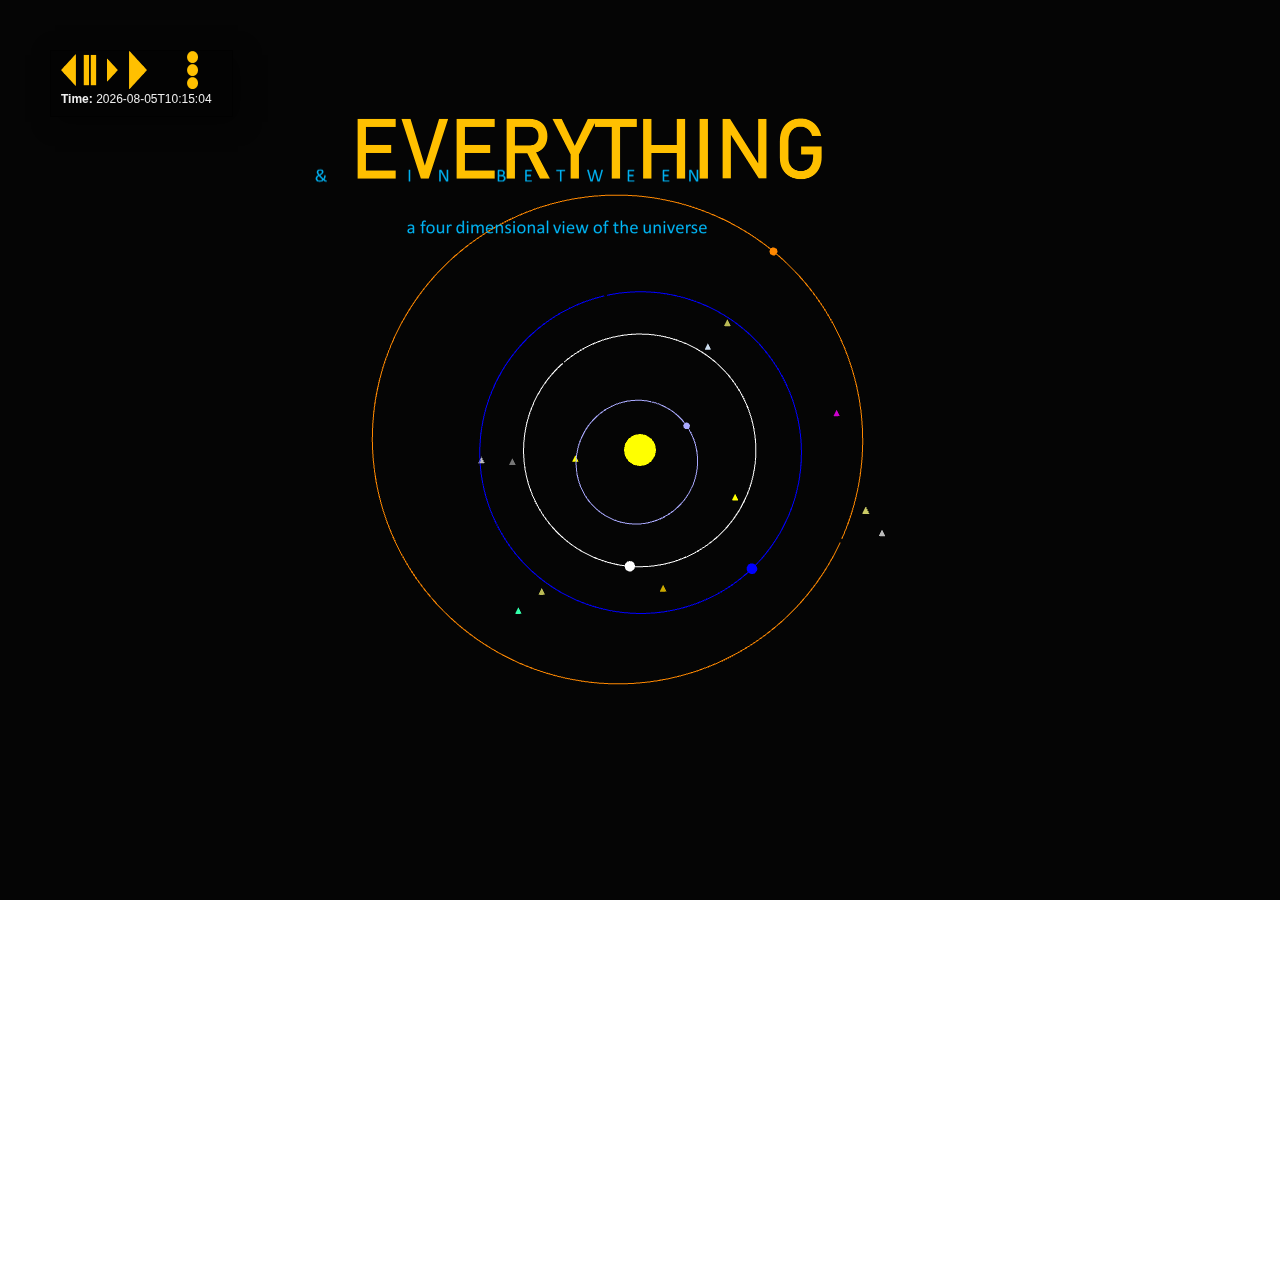
==== index.html @ 1ffa7e99 "V1.01 try 2" ====
<!doctype html><html lang="en"><head><meta charset="utf-8"/><meta name="viewport" content="width=device-width,initial-scale=1"/><meta name="theme-color" content="#000000"/><meta name="description" content="Solar System Orrery"/><link rel="manifest" href="/manifest.json"/><title>Solar System Orrery</title><script>function animStop(e){e.parentElement.removeChild(e)}</script><link href="/static/css/main.060e80e2.chunk.css" rel="stylesheet"></head><body><noscript>You need to enable JavaScript to run this app.</noscript><div id="root"></div><script>!function(e){function r(r){for(var n,l,f=r[0],i=r[1],a=r[2],c=0,s=[];c<f.length;c++)l=f[c],Object.prototype.hasOwnProperty.call(o,l)&&o[l]&&s.push(o[l][0]),o[l]=0;for(n in i)Object.prototype.hasOwnProperty.call(i,n)&&(e[n]=i[n]);for(p&&p(r);s.length;)s.shift()();return u.push.apply(u,a||[]),t()}function t(){for(var e,r=0;r<u.length;r++){for(var t=u[r],n=!0,f=1;f<t.length;f++){var i=t[f];0!==o[i]&&(n=!1)}n&&(u.splice(r--,1),e=l(l.s=t[0]))}return e}var n={},o={1:0},u=[];function l(r){if(n[r])return n[r].exports;var t=n[r]={i:r,l:!1,exports:{}};return e[r].call(t.exports,t,t.exports,l),t.l=!0,t.exports}l.m=e,l.c=n,l.d=function(e,r,t){l.o(e,r)||Object.defineProperty(e,r,{enumerable:!0,get:t})},l.r=function(e){"undefined"!=typeof Symbol&&Symbol.toStringTag&&Object.defineProperty(e,Symbol.toStringTag,{value:"Module"}),Object.defineProperty(e,"__esModule",{value:!0})},l.t=function(e,r){if(1&r&&(e=l(e)),8&r)return e;if(4&r&&"object"==typeof e&&e&&e.__esModule)return e;var t=Object.create(null);if(l.r(t),Object.defineProperty(t,"default",{enumerable:!0,value:e}),2&r&&"string"!=typeof e)for(var n in e)l.d(t,n,function(r){return e[r]}.bind(null,n));return t},l.n=function(e){var r=e&&e.__esModule?function(){return e.default}:function(){return e};return l.d(r,"a",r),r},l.o=function(e,r){return Object.prototype.hasOwnProperty.call(e,r)},l.p="/";var f=this.webpackJsonpOrbZ=this.webpackJsonpOrbZ||[],i=f.push.bind(f);f.push=r,f=f.slice();for(var a=0;a<f.length;a++)r(f[a]);var p=i;t()}([])</script><script src="/static/js/2.a2c356c2.chunk.js"></script><script src="/static/js/main.90c6bdd2.chunk.js"></script></body></html>
---- static/css/main.060e80e2.chunk.css ----
body{margin:0;font-family:-apple-system,BlinkMacSystemFont,"Segoe UI","Roboto","Oxygen","Ubuntu","Cantarell","Fira Sans","Droid Sans","Helvetica Neue",sans-serif;-webkit-font-smoothing:antialiased;-moz-osx-font-smoothing:grayscale}tr.yellow td{background-color:#ff0}tr.pink td{background-color:pink}code{font-family:source-code-pro,Menlo,Monaco,Consolas,"Courier New",monospace}.fullscreen{position:fixed;border-width:0;padding:0;margin:0;top:0;left:0;bottom:0;right:0;overflow:auto;bg-color:red}.glasspane{position:absolute;left:50px;top:50px;padding:0 20px 10px 10px;background:rgba(0,0,0,.3);border:thin solid rgba(0,0,0,.6);color:#eee;font-family:Droid Sans,Arial,Helvetica,sans-serif;font-size:12px;cursor:pointer;box-shadow:5px 5px 20px rgba(0,0,0,.5)}.logo1{left:300px;top:70px}.logo1,.logo2{position:absolute}.logo2{left:303px;top:158px}.logo3{position:absolute;left:395px;top:210px}.animated{-webkit-animation-duration:8s;-webkit-animation-delay:3s;animation-duration:8s;animation-delay:3s;-webkit-animation-fill-mode:both;animation-fill-mode:both}.animated2{-webkit-animation-delay:0s;animation-delay:0s;-webkit-animation-fill-mode:both;animation-fill-mode:both}.animated2,.animated3{-webkit-animation-duration:10s;animation-duration:10s}.animated3{-webkit-animation-delay:2s;animation-delay:2s;-webkit-animation-fill-mode:both;animation-fill-mode:both}@-webkit-keyframes fadeOut{0%{opacity:1}to{opacity:0}}@keyframes fadeOut{0%{opacity:1}to{opacity:0}}@-webkit-keyframes fadeInOut{0%,to{opacity:0}50%{opacity:1}}@keyframes fadeInOut{0%,to{opacity:0}50%{opacity:1}}.fadeInOut{-webkit-animation-name:fadeInOut;animation-name:fadeInOut}.fadeOut{-webkit-animation-name:fadeOut;animation-name:fadeOut}
/*# sourceMappingURL=main.060e80e2.chunk.css.map */
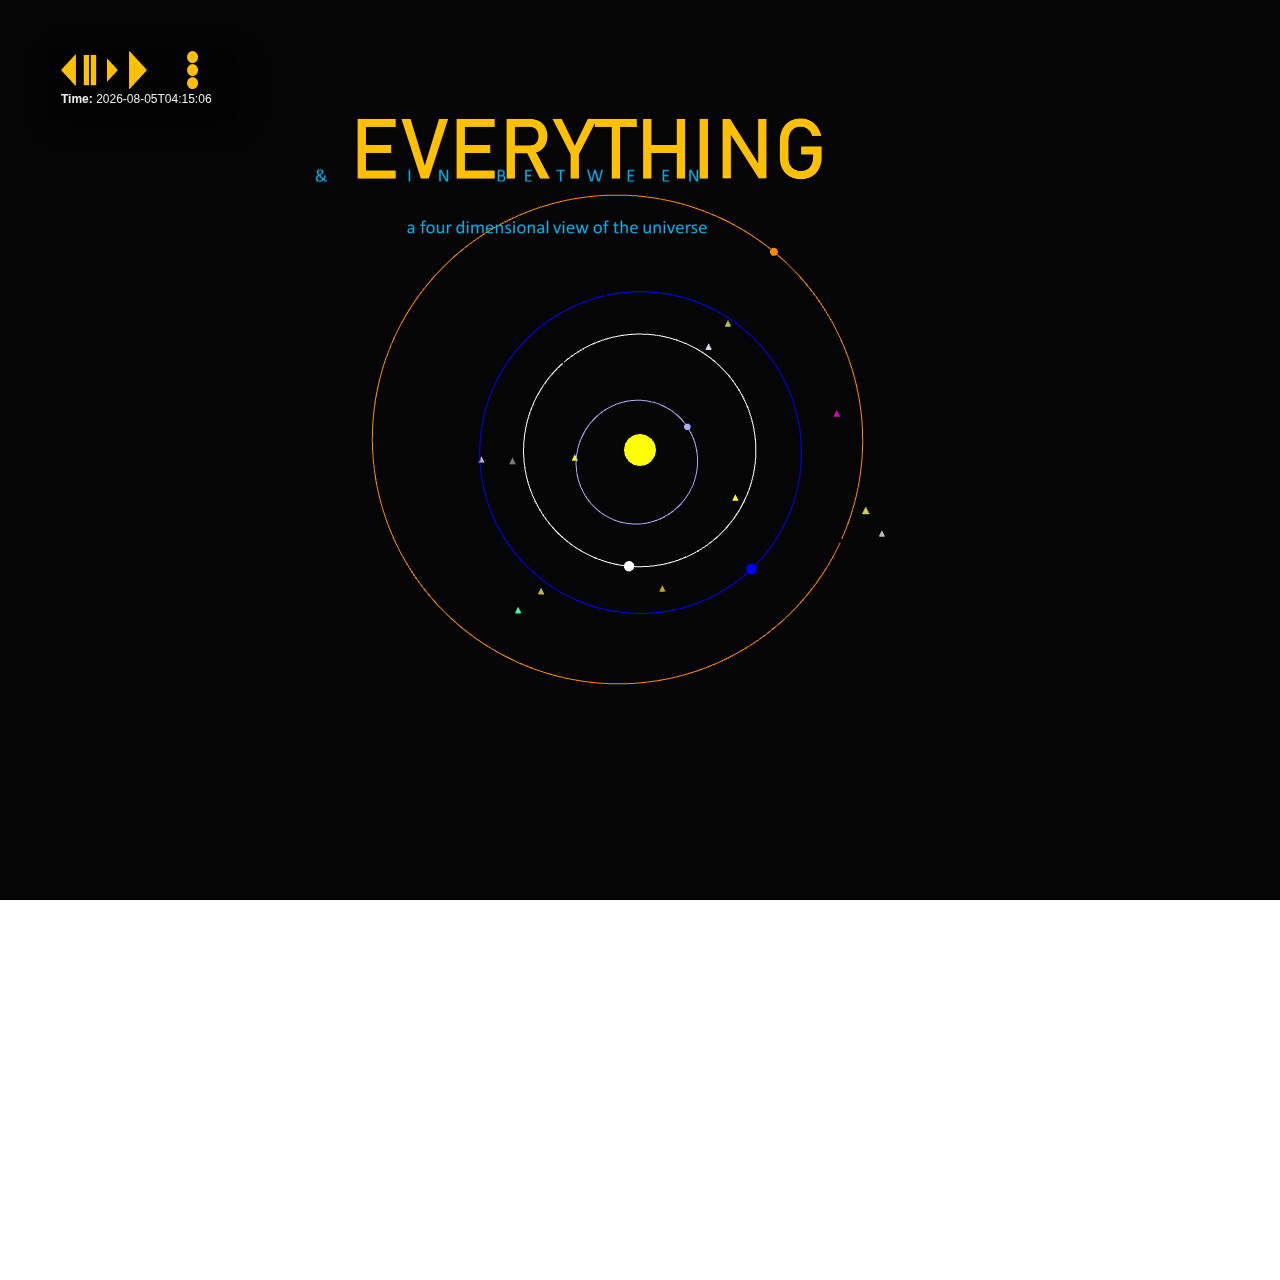
==== commit 077ab03e: "v1.01a" ====
--- a/index.html
+++ b/index.html
@@ -1 +1 @@
-<!doctype html><html lang="en"><head><meta charset="utf-8"/><meta name="viewport" content="width=device-width,initial-scale=1"/><meta name="theme-color" content="#000000"/><meta name="description" content="Solar System Orrery"/><link rel="manifest" href="/manifest.json"/><title>Solar System Orrery</title><script>function animStop(e){e.parentElement.removeChild(e)}</script><link href="/static/css/main.060e80e2.chunk.css" rel="stylesheet"></head><body><noscript>You need to enable JavaScript to run this app.</noscript><div id="root"></div><script>!function(e){function r(r){for(var n,l,f=r[0],i=r[1],a=r[2],c=0,s=[];c<f.length;c++)l=f[c],Object.prototype.hasOwnProperty.call(o,l)&&o[l]&&s.push(o[l][0]),o[l]=0;for(n in i)Object.prototype.hasOwnProperty.call(i,n)&&(e[n]=i[n]);for(p&&p(r);s.length;)s.shift()();return u.push.apply(u,a||[]),t()}function t(){for(var e,r=0;r<u.length;r++){for(var t=u[r],n=!0,f=1;f<t.length;f++){var i=t[f];0!==o[i]&&(n=!1)}n&&(u.splice(r--,1),e=l(l.s=t[0]))}return e}var n={},o={1:0},u=[];function l(r){if(n[r])return n[r].exports;var t=n[r]={i:r,l:!1,exports:{}};return e[r].call(t.exports,t,t.exports,l),t.l=!0,t.exports}l.m=e,l.c=n,l.d=function(e,r,t){l.o(e,r)||Object.defineProperty(e,r,{enumerable:!0,get:t})},l.r=function(e){"undefined"!=typeof Symbol&&Symbol.toStringTag&&Object.defineProperty(e,Symbol.toStringTag,{value:"Module"}),Object.defineProperty(e,"__esModule",{value:!0})},l.t=function(e,r){if(1&r&&(e=l(e)),8&r)return e;if(4&r&&"object"==typeof e&&e&&e.__esModule)return e;var t=Object.create(null);if(l.r(t),Object.defineProperty(t,"default",{enumerable:!0,value:e}),2&r&&"string"!=typeof e)for(var n in e)l.d(t,n,function(r){return e[r]}.bind(null,n));return t},l.n=function(e){var r=e&&e.__esModule?function(){return e.default}:function(){return e};return l.d(r,"a",r),r},l.o=function(e,r){return Object.prototype.hasOwnProperty.call(e,r)},l.p="/";var f=this.webpackJsonpOrbZ=this.webpackJsonpOrbZ||[],i=f.push.bind(f);f.push=r,f=f.slice();for(var a=0;a<f.length;a++)r(f[a]);var p=i;t()}([])</script><script src="/static/js/2.a2c356c2.chunk.js"></script><script src="/static/js/main.90c6bdd2.chunk.js"></script></body></html>+<!doctype html><html lang="en"><head><meta charset="utf-8"/><meta name="viewport" content="width=device-width,initial-scale=1"/><meta name="theme-color" content="#000000"/><meta name="description" content="Solar System Orrery"/><link rel="manifest" href="/manifest.json"/><title>Solar System Orrery</title><script>function animStop(e){e.parentElement.removeChild(e)}</script><link href="/static/css/main.060e80e2.chunk.css" rel="stylesheet"></head><body><noscript>You need to enable JavaScript to run this app.</noscript><div id="root"></div><script>!function(e){function r(r){for(var n,l,f=r[0],i=r[1],a=r[2],c=0,s=[];c<f.length;c++)l=f[c],Object.prototype.hasOwnProperty.call(o,l)&&o[l]&&s.push(o[l][0]),o[l]=0;for(n in i)Object.prototype.hasOwnProperty.call(i,n)&&(e[n]=i[n]);for(p&&p(r);s.length;)s.shift()();return u.push.apply(u,a||[]),t()}function t(){for(var e,r=0;r<u.length;r++){for(var t=u[r],n=!0,f=1;f<t.length;f++){var i=t[f];0!==o[i]&&(n=!1)}n&&(u.splice(r--,1),e=l(l.s=t[0]))}return e}var n={},o={1:0},u=[];function l(r){if(n[r])return n[r].exports;var t=n[r]={i:r,l:!1,exports:{}};return e[r].call(t.exports,t,t.exports,l),t.l=!0,t.exports}l.m=e,l.c=n,l.d=function(e,r,t){l.o(e,r)||Object.defineProperty(e,r,{enumerable:!0,get:t})},l.r=function(e){"undefined"!=typeof Symbol&&Symbol.toStringTag&&Object.defineProperty(e,Symbol.toStringTag,{value:"Module"}),Object.defineProperty(e,"__esModule",{value:!0})},l.t=function(e,r){if(1&r&&(e=l(e)),8&r)return e;if(4&r&&"object"==typeof e&&e&&e.__esModule)return e;var t=Object.create(null);if(l.r(t),Object.defineProperty(t,"default",{enumerable:!0,value:e}),2&r&&"string"!=typeof e)for(var n in e)l.d(t,n,function(r){return e[r]}.bind(null,n));return t},l.n=function(e){var r=e&&e.__esModule?function(){return e.default}:function(){return e};return l.d(r,"a",r),r},l.o=function(e,r){return Object.prototype.hasOwnProperty.call(e,r)},l.p="/";var f=this.webpackJsonpOrbZ=this.webpackJsonpOrbZ||[],i=f.push.bind(f);f.push=r,f=f.slice();for(var a=0;a<f.length;a++)r(f[a]);var p=i;t()}([])</script><script src="/static/js/2.a2c356c2.chunk.js"></script><script src="/static/js/main.204ebb25.chunk.js"></script></body></html>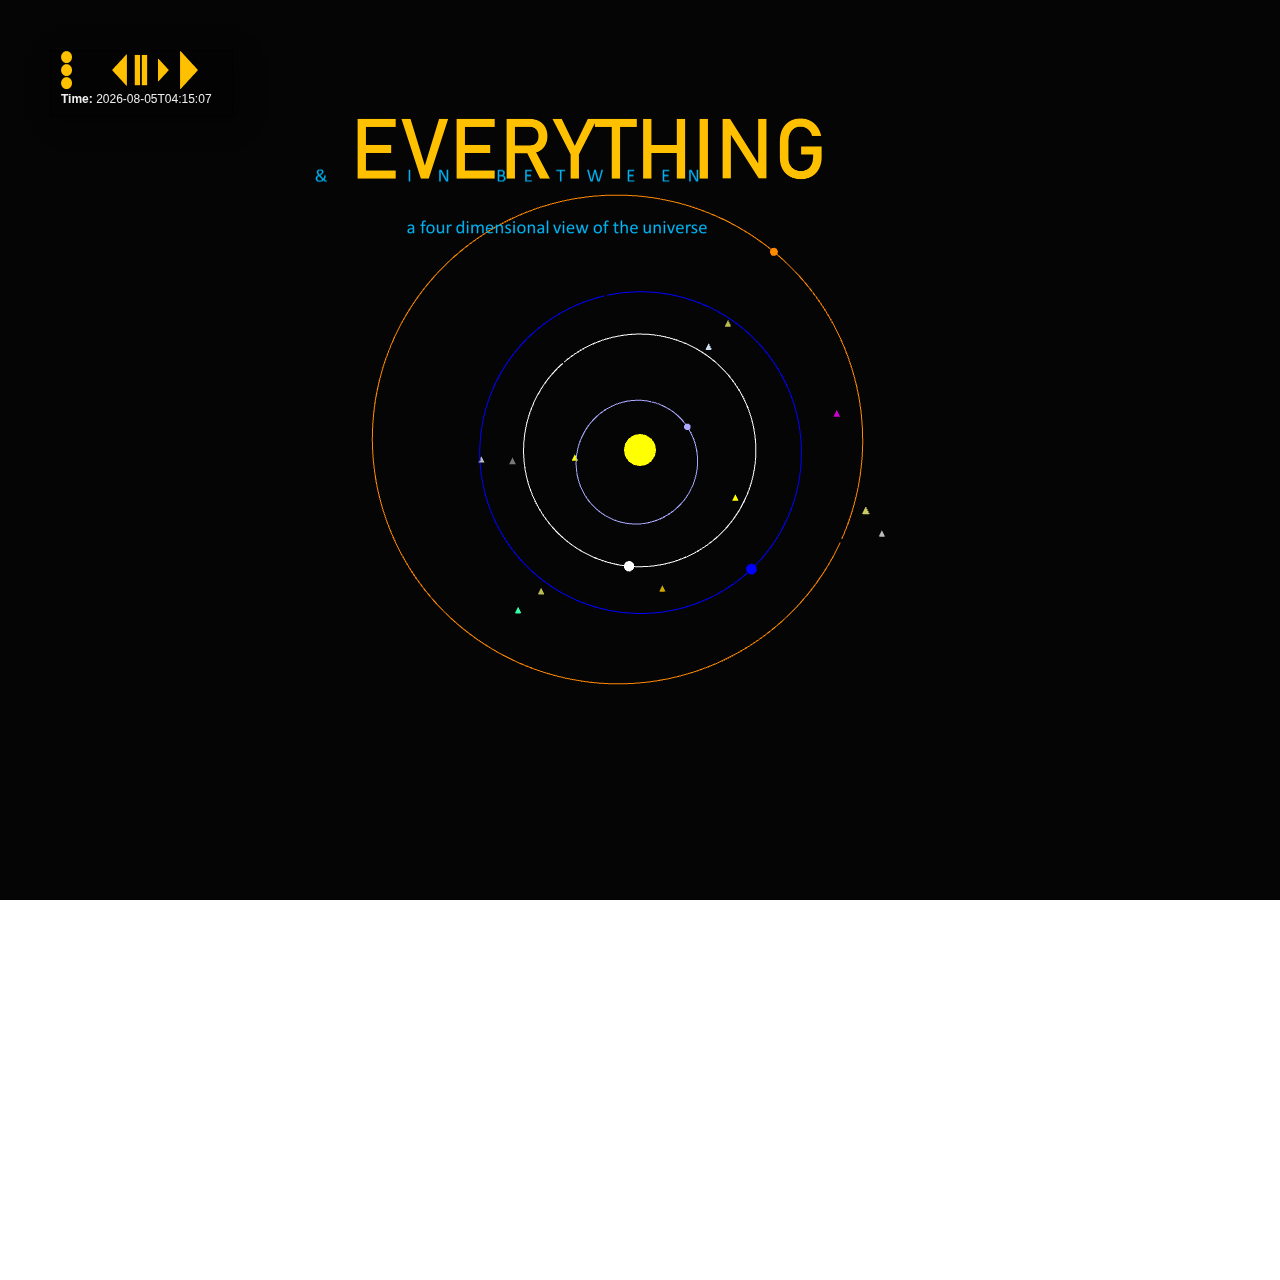
==== commit 33a258d6: "V1.1.0" ====
--- a/index.html
+++ b/index.html
@@ -1 +1 @@
-<!doctype html><html lang="en"><head><meta charset="utf-8"/><meta name="viewport" content="width=device-width,initial-scale=1"/><meta name="theme-color" content="#000000"/><meta name="description" content="Solar System Orrery"/><link rel="manifest" href="/manifest.json"/><title>Solar System Orrery</title><script>function animStop(e){e.parentElement.removeChild(e)}</script><link href="/static/css/main.060e80e2.chunk.css" rel="stylesheet"></head><body><noscript>You need to enable JavaScript to run this app.</noscript><div id="root"></div><script>!function(e){function r(r){for(var n,l,f=r[0],i=r[1],a=r[2],c=0,s=[];c<f.length;c++)l=f[c],Object.prototype.hasOwnProperty.call(o,l)&&o[l]&&s.push(o[l][0]),o[l]=0;for(n in i)Object.prototype.hasOwnProperty.call(i,n)&&(e[n]=i[n]);for(p&&p(r);s.length;)s.shift()();return u.push.apply(u,a||[]),t()}function t(){for(var e,r=0;r<u.length;r++){for(var t=u[r],n=!0,f=1;f<t.length;f++){var i=t[f];0!==o[i]&&(n=!1)}n&&(u.splice(r--,1),e=l(l.s=t[0]))}return e}var n={},o={1:0},u=[];function l(r){if(n[r])return n[r].exports;var t=n[r]={i:r,l:!1,exports:{}};return e[r].call(t.exports,t,t.exports,l),t.l=!0,t.exports}l.m=e,l.c=n,l.d=function(e,r,t){l.o(e,r)||Object.defineProperty(e,r,{enumerable:!0,get:t})},l.r=function(e){"undefined"!=typeof Symbol&&Symbol.toStringTag&&Object.defineProperty(e,Symbol.toStringTag,{value:"Module"}),Object.defineProperty(e,"__esModule",{value:!0})},l.t=function(e,r){if(1&r&&(e=l(e)),8&r)return e;if(4&r&&"object"==typeof e&&e&&e.__esModule)return e;var t=Object.create(null);if(l.r(t),Object.defineProperty(t,"default",{enumerable:!0,value:e}),2&r&&"string"!=typeof e)for(var n in e)l.d(t,n,function(r){return e[r]}.bind(null,n));return t},l.n=function(e){var r=e&&e.__esModule?function(){return e.default}:function(){return e};return l.d(r,"a",r),r},l.o=function(e,r){return Object.prototype.hasOwnProperty.call(e,r)},l.p="/";var f=this.webpackJsonpOrbZ=this.webpackJsonpOrbZ||[],i=f.push.bind(f);f.push=r,f=f.slice();for(var a=0;a<f.length;a++)r(f[a]);var p=i;t()}([])</script><script src="/static/js/2.a2c356c2.chunk.js"></script><script src="/static/js/main.204ebb25.chunk.js"></script></body></html>+<!doctype html><html lang="en"><head><meta charset="utf-8"/><meta name="viewport" content="width=device-width,initial-scale=1"/><meta name="theme-color" content="#000000"/><meta name="description" content="Solar System Orrery"/><link rel="manifest" href="/manifest.json"/><title>Solar System Orrery</title><script>function animStop(e){e.parentElement.removeChild(e)}</script><link href="/static/css/main.060e80e2.chunk.css" rel="stylesheet"></head><body><noscript>You need to enable JavaScript to run this app.</noscript><div id="root"></div><script>!function(e){function r(r){for(var n,l,f=r[0],i=r[1],a=r[2],c=0,s=[];c<f.length;c++)l=f[c],Object.prototype.hasOwnProperty.call(o,l)&&o[l]&&s.push(o[l][0]),o[l]=0;for(n in i)Object.prototype.hasOwnProperty.call(i,n)&&(e[n]=i[n]);for(p&&p(r);s.length;)s.shift()();return u.push.apply(u,a||[]),t()}function t(){for(var e,r=0;r<u.length;r++){for(var t=u[r],n=!0,f=1;f<t.length;f++){var i=t[f];0!==o[i]&&(n=!1)}n&&(u.splice(r--,1),e=l(l.s=t[0]))}return e}var n={},o={1:0},u=[];function l(r){if(n[r])return n[r].exports;var t=n[r]={i:r,l:!1,exports:{}};return e[r].call(t.exports,t,t.exports,l),t.l=!0,t.exports}l.m=e,l.c=n,l.d=function(e,r,t){l.o(e,r)||Object.defineProperty(e,r,{enumerable:!0,get:t})},l.r=function(e){"undefined"!=typeof Symbol&&Symbol.toStringTag&&Object.defineProperty(e,Symbol.toStringTag,{value:"Module"}),Object.defineProperty(e,"__esModule",{value:!0})},l.t=function(e,r){if(1&r&&(e=l(e)),8&r)return e;if(4&r&&"object"==typeof e&&e&&e.__esModule)return e;var t=Object.create(null);if(l.r(t),Object.defineProperty(t,"default",{enumerable:!0,value:e}),2&r&&"string"!=typeof e)for(var n in e)l.d(t,n,function(r){return e[r]}.bind(null,n));return t},l.n=function(e){var r=e&&e.__esModule?function(){return e.default}:function(){return e};return l.d(r,"a",r),r},l.o=function(e,r){return Object.prototype.hasOwnProperty.call(e,r)},l.p="/";var f=this.webpackJsonpOrbZ=this.webpackJsonpOrbZ||[],i=f.push.bind(f);f.push=r,f=f.slice();for(var a=0;a<f.length;a++)r(f[a]);var p=i;t()}([])</script><script src="/static/js/2.b0dd58fc.chunk.js"></script><script src="/static/js/main.9045ecbe.chunk.js"></script></body></html>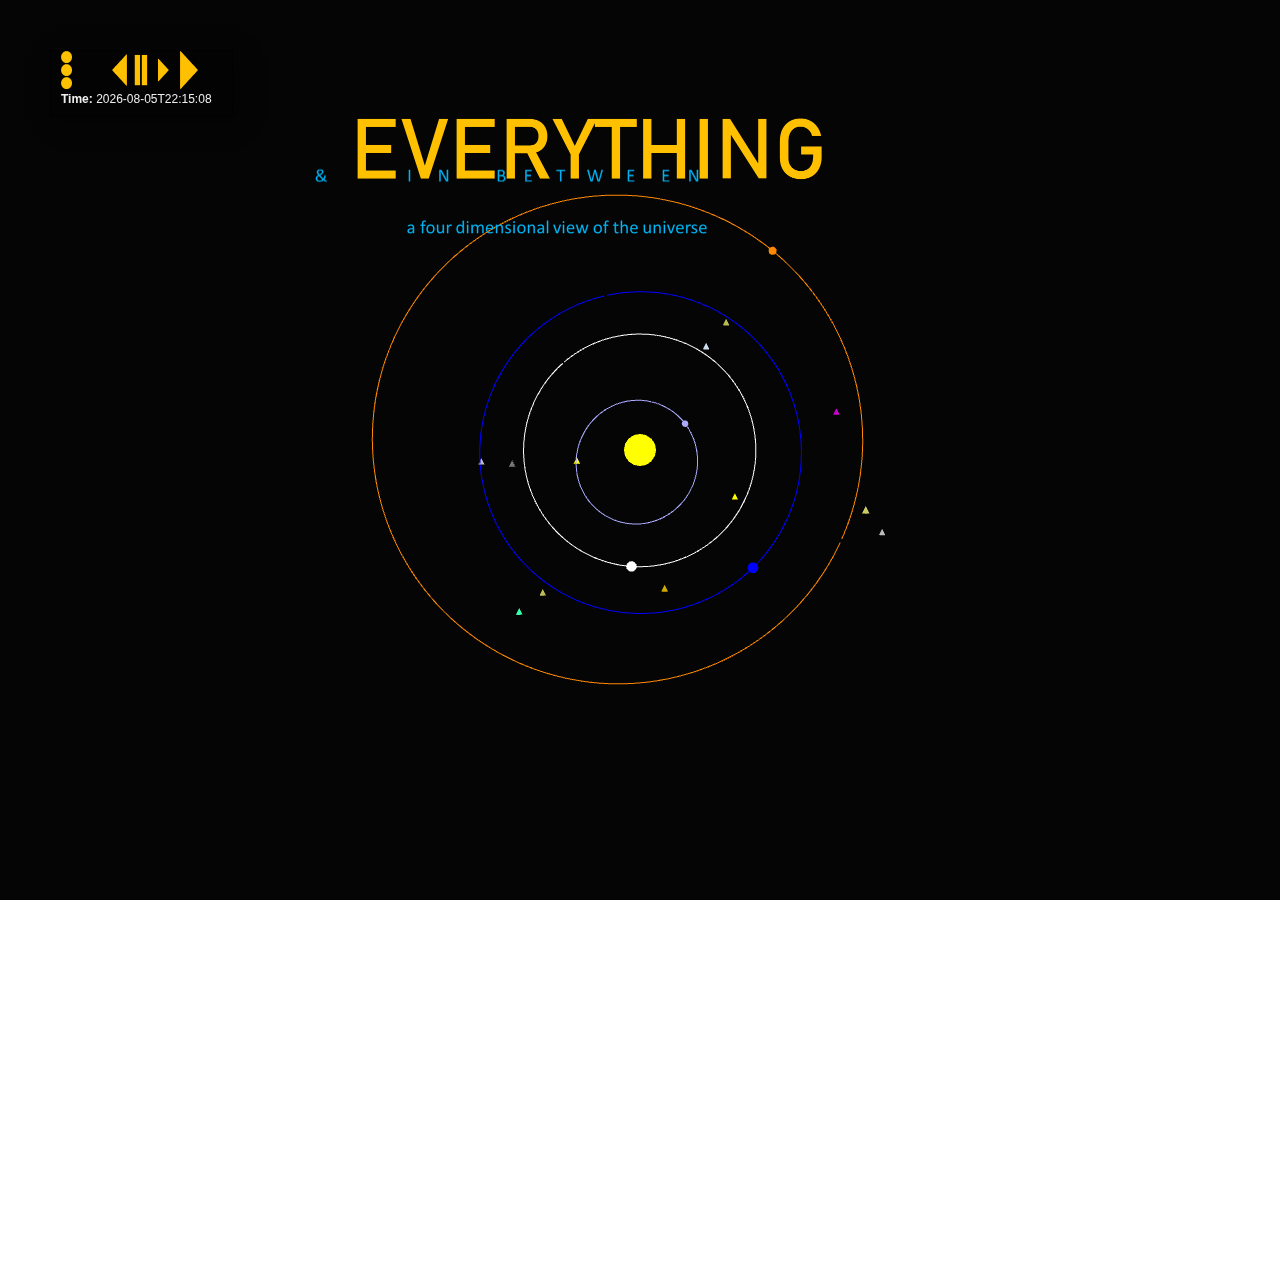
==== commit adb30ad1: "v1.2.0" ====
--- a/index.html
+++ b/index.html
@@ -1 +1 @@
-<!doctype html><html lang="en"><head><meta charset="utf-8"/><meta name="viewport" content="width=device-width,initial-scale=1"/><meta name="theme-color" content="#000000"/><meta name="description" content="Solar System Orrery"/><link rel="manifest" href="/manifest.json"/><title>Solar System Orrery</title><script>function animStop(e){e.parentElement.removeChild(e)}</script><link href="/static/css/main.060e80e2.chunk.css" rel="stylesheet"></head><body><noscript>You need to enable JavaScript to run this app.</noscript><div id="root"></div><script>!function(e){function r(r){for(var n,l,f=r[0],i=r[1],a=r[2],c=0,s=[];c<f.length;c++)l=f[c],Object.prototype.hasOwnProperty.call(o,l)&&o[l]&&s.push(o[l][0]),o[l]=0;for(n in i)Object.prototype.hasOwnProperty.call(i,n)&&(e[n]=i[n]);for(p&&p(r);s.length;)s.shift()();return u.push.apply(u,a||[]),t()}function t(){for(var e,r=0;r<u.length;r++){for(var t=u[r],n=!0,f=1;f<t.length;f++){var i=t[f];0!==o[i]&&(n=!1)}n&&(u.splice(r--,1),e=l(l.s=t[0]))}return e}var n={},o={1:0},u=[];function l(r){if(n[r])return n[r].exports;var t=n[r]={i:r,l:!1,exports:{}};return e[r].call(t.exports,t,t.exports,l),t.l=!0,t.exports}l.m=e,l.c=n,l.d=function(e,r,t){l.o(e,r)||Object.defineProperty(e,r,{enumerable:!0,get:t})},l.r=function(e){"undefined"!=typeof Symbol&&Symbol.toStringTag&&Object.defineProperty(e,Symbol.toStringTag,{value:"Module"}),Object.defineProperty(e,"__esModule",{value:!0})},l.t=function(e,r){if(1&r&&(e=l(e)),8&r)return e;if(4&r&&"object"==typeof e&&e&&e.__esModule)return e;var t=Object.create(null);if(l.r(t),Object.defineProperty(t,"default",{enumerable:!0,value:e}),2&r&&"string"!=typeof e)for(var n in e)l.d(t,n,function(r){return e[r]}.bind(null,n));return t},l.n=function(e){var r=e&&e.__esModule?function(){return e.default}:function(){return e};return l.d(r,"a",r),r},l.o=function(e,r){return Object.prototype.hasOwnProperty.call(e,r)},l.p="/";var f=this.webpackJsonpOrbZ=this.webpackJsonpOrbZ||[],i=f.push.bind(f);f.push=r,f=f.slice();for(var a=0;a<f.length;a++)r(f[a]);var p=i;t()}([])</script><script src="/static/js/2.b0dd58fc.chunk.js"></script><script src="/static/js/main.9045ecbe.chunk.js"></script></body></html>+<!doctype html><html lang="en"><head><meta charset="utf-8"/><meta name="viewport" content="width=device-width,initial-scale=1"/><meta name="theme-color" content="#000000"/><meta name="description" content="Solar System Orrery"/><link rel="manifest" href="/manifest.json"/><title>Solar System Orrery and Universe Explorer</title><link href="/static/css/main.060e80e2.chunk.css" rel="stylesheet"></head><body><noscript>You need to enable JavaScript to run this app.</noscript><div id="root"></div><script>!function(e){function r(r){for(var n,i,l=r[0],f=r[1],a=r[2],c=0,s=[];c<l.length;c++)i=l[c],Object.prototype.hasOwnProperty.call(o,i)&&o[i]&&s.push(o[i][0]),o[i]=0;for(n in f)Object.prototype.hasOwnProperty.call(f,n)&&(e[n]=f[n]);for(p&&p(r);s.length;)s.shift()();return u.push.apply(u,a||[]),t()}function t(){for(var e,r=0;r<u.length;r++){for(var t=u[r],n=!0,l=1;l<t.length;l++){var f=t[l];0!==o[f]&&(n=!1)}n&&(u.splice(r--,1),e=i(i.s=t[0]))}return e}var n={},o={1:0},u=[];function i(r){if(n[r])return n[r].exports;var t=n[r]={i:r,l:!1,exports:{}};return e[r].call(t.exports,t,t.exports,i),t.l=!0,t.exports}i.m=e,i.c=n,i.d=function(e,r,t){i.o(e,r)||Object.defineProperty(e,r,{enumerable:!0,get:t})},i.r=function(e){"undefined"!=typeof Symbol&&Symbol.toStringTag&&Object.defineProperty(e,Symbol.toStringTag,{value:"Module"}),Object.defineProperty(e,"__esModule",{value:!0})},i.t=function(e,r){if(1&r&&(e=i(e)),8&r)return e;if(4&r&&"object"==typeof e&&e&&e.__esModule)return e;var t=Object.create(null);if(i.r(t),Object.defineProperty(t,"default",{enumerable:!0,value:e}),2&r&&"string"!=typeof e)for(var n in e)i.d(t,n,function(r){return e[r]}.bind(null,n));return t},i.n=function(e){var r=e&&e.__esModule?function(){return e.default}:function(){return e};return i.d(r,"a",r),r},i.o=function(e,r){return Object.prototype.hasOwnProperty.call(e,r)},i.p="/";var l=this.webpackJsonpOrbits=this.webpackJsonpOrbits||[],f=l.push.bind(l);l.push=r,l=l.slice();for(var a=0;a<l.length;a++)r(l[a]);var p=f;t()}([])</script><script src="/static/js/2.57a692c1.chunk.js"></script><script src="/static/js/main.f73843a7.chunk.js"></script></body></html>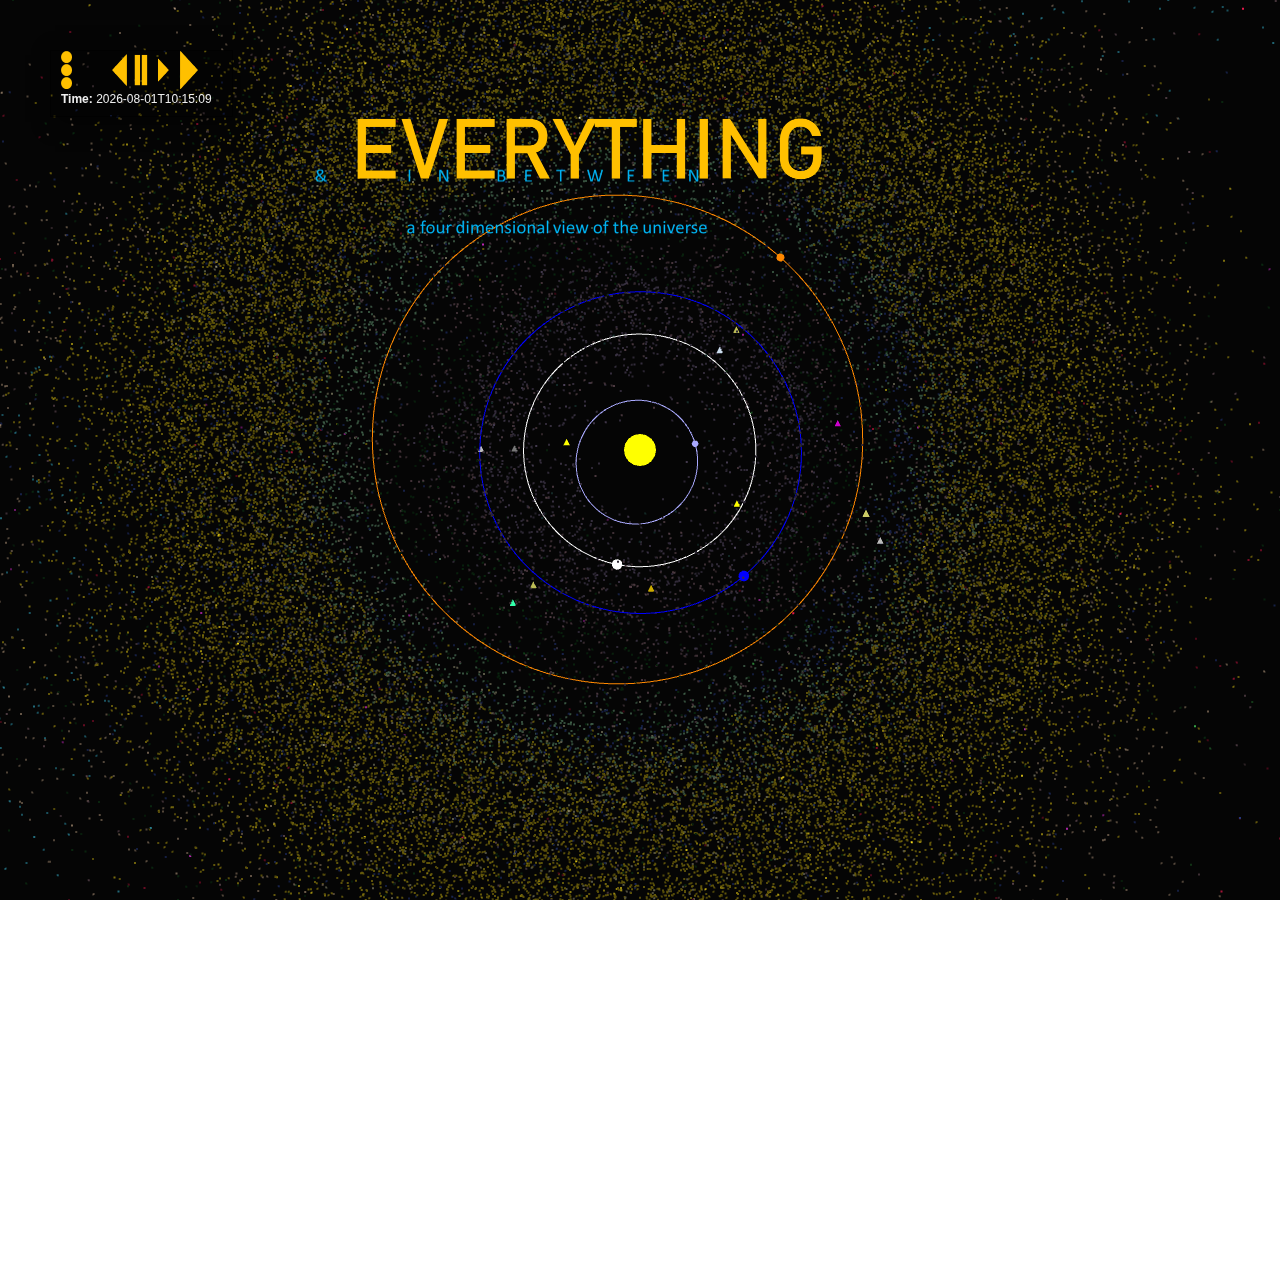
==== commit 176275fe: "v1.30" ====
--- a/index.html
+++ b/index.html
@@ -1 +1 @@
-<!doctype html><html lang="en"><head><meta charset="utf-8"/><meta name="viewport" content="width=device-width,initial-scale=1"/><meta name="theme-color" content="#000000"/><meta name="description" content="Solar System Orrery"/><link rel="manifest" href="/manifest.json"/><title>Solar System Orrery and Universe Explorer</title><link href="/static/css/main.060e80e2.chunk.css" rel="stylesheet"></head><body><noscript>You need to enable JavaScript to run this app.</noscript><div id="root"></div><script>!function(e){function r(r){for(var n,i,l=r[0],f=r[1],a=r[2],c=0,s=[];c<l.length;c++)i=l[c],Object.prototype.hasOwnProperty.call(o,i)&&o[i]&&s.push(o[i][0]),o[i]=0;for(n in f)Object.prototype.hasOwnProperty.call(f,n)&&(e[n]=f[n]);for(p&&p(r);s.length;)s.shift()();return u.push.apply(u,a||[]),t()}function t(){for(var e,r=0;r<u.length;r++){for(var t=u[r],n=!0,l=1;l<t.length;l++){var f=t[l];0!==o[f]&&(n=!1)}n&&(u.splice(r--,1),e=i(i.s=t[0]))}return e}var n={},o={1:0},u=[];function i(r){if(n[r])return n[r].exports;var t=n[r]={i:r,l:!1,exports:{}};return e[r].call(t.exports,t,t.exports,i),t.l=!0,t.exports}i.m=e,i.c=n,i.d=function(e,r,t){i.o(e,r)||Object.defineProperty(e,r,{enumerable:!0,get:t})},i.r=function(e){"undefined"!=typeof Symbol&&Symbol.toStringTag&&Object.defineProperty(e,Symbol.toStringTag,{value:"Module"}),Object.defineProperty(e,"__esModule",{value:!0})},i.t=function(e,r){if(1&r&&(e=i(e)),8&r)return e;if(4&r&&"object"==typeof e&&e&&e.__esModule)return e;var t=Object.create(null);if(i.r(t),Object.defineProperty(t,"default",{enumerable:!0,value:e}),2&r&&"string"!=typeof e)for(var n in e)i.d(t,n,function(r){return e[r]}.bind(null,n));return t},i.n=function(e){var r=e&&e.__esModule?function(){return e.default}:function(){return e};return i.d(r,"a",r),r},i.o=function(e,r){return Object.prototype.hasOwnProperty.call(e,r)},i.p="/";var l=this.webpackJsonpOrbits=this.webpackJsonpOrbits||[],f=l.push.bind(l);l.push=r,l=l.slice();for(var a=0;a<l.length;a++)r(l[a]);var p=f;t()}([])</script><script src="/static/js/2.57a692c1.chunk.js"></script><script src="/static/js/main.f73843a7.chunk.js"></script></body></html>+<!doctype html><html lang="en"><head><meta charset="utf-8"/><meta name="viewport" content="width=device-width,initial-scale=1"/><meta name="theme-color" content="#000000"/><meta name="description" content="Solar System Orrery"/><link rel="manifest" href="/manifest.json"/><title>Solar System Orrery and Universe Explorer</title><link href="/static/css/main.060e80e2.chunk.css" rel="stylesheet"></head><body><noscript>You need to enable JavaScript to run this app.</noscript><div id="root"></div><script>!function(e){function r(r){for(var n,i,l=r[0],f=r[1],a=r[2],c=0,s=[];c<l.length;c++)i=l[c],Object.prototype.hasOwnProperty.call(o,i)&&o[i]&&s.push(o[i][0]),o[i]=0;for(n in f)Object.prototype.hasOwnProperty.call(f,n)&&(e[n]=f[n]);for(p&&p(r);s.length;)s.shift()();return u.push.apply(u,a||[]),t()}function t(){for(var e,r=0;r<u.length;r++){for(var t=u[r],n=!0,l=1;l<t.length;l++){var f=t[l];0!==o[f]&&(n=!1)}n&&(u.splice(r--,1),e=i(i.s=t[0]))}return e}var n={},o={1:0},u=[];function i(r){if(n[r])return n[r].exports;var t=n[r]={i:r,l:!1,exports:{}};return e[r].call(t.exports,t,t.exports,i),t.l=!0,t.exports}i.m=e,i.c=n,i.d=function(e,r,t){i.o(e,r)||Object.defineProperty(e,r,{enumerable:!0,get:t})},i.r=function(e){"undefined"!=typeof Symbol&&Symbol.toStringTag&&Object.defineProperty(e,Symbol.toStringTag,{value:"Module"}),Object.defineProperty(e,"__esModule",{value:!0})},i.t=function(e,r){if(1&r&&(e=i(e)),8&r)return e;if(4&r&&"object"==typeof e&&e&&e.__esModule)return e;var t=Object.create(null);if(i.r(t),Object.defineProperty(t,"default",{enumerable:!0,value:e}),2&r&&"string"!=typeof e)for(var n in e)i.d(t,n,function(r){return e[r]}.bind(null,n));return t},i.n=function(e){var r=e&&e.__esModule?function(){return e.default}:function(){return e};return i.d(r,"a",r),r},i.o=function(e,r){return Object.prototype.hasOwnProperty.call(e,r)},i.p="/";var l=this.webpackJsonpOrbits=this.webpackJsonpOrbits||[],f=l.push.bind(l);l.push=r,l=l.slice();for(var a=0;a<l.length;a++)r(l[a]);var p=f;t()}([])</script><script src="/static/js/2.3e6a3144.chunk.js"></script><script src="/static/js/main.7ad1c9ba.chunk.js"></script></body></html>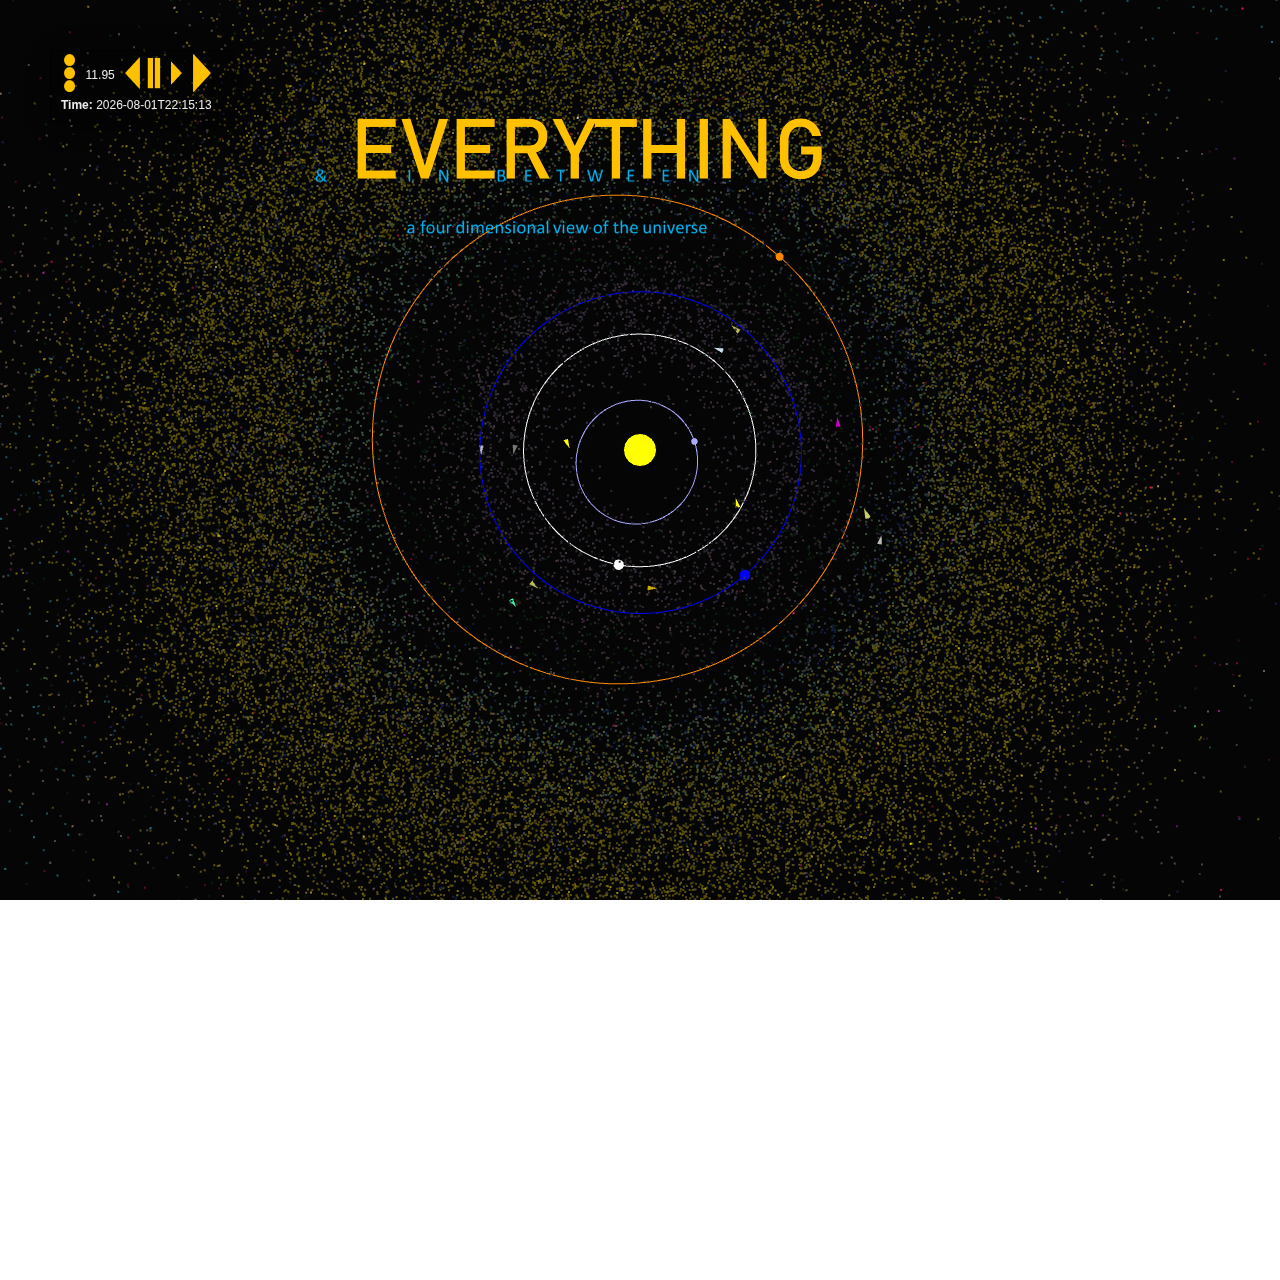
==== commit b0cd2427: "Version 1.4" ====
--- a/index.html
+++ b/index.html
@@ -1 +1 @@
-<!doctype html><html lang="en"><head><meta charset="utf-8"/><meta name="viewport" content="width=device-width,initial-scale=1"/><meta name="theme-color" content="#000000"/><meta name="description" content="Solar System Orrery"/><link rel="manifest" href="/manifest.json"/><title>Solar System Orrery and Universe Explorer</title><link href="/static/css/main.060e80e2.chunk.css" rel="stylesheet"></head><body><noscript>You need to enable JavaScript to run this app.</noscript><div id="root"></div><script>!function(e){function r(r){for(var n,i,l=r[0],f=r[1],a=r[2],c=0,s=[];c<l.length;c++)i=l[c],Object.prototype.hasOwnProperty.call(o,i)&&o[i]&&s.push(o[i][0]),o[i]=0;for(n in f)Object.prototype.hasOwnProperty.call(f,n)&&(e[n]=f[n]);for(p&&p(r);s.length;)s.shift()();return u.push.apply(u,a||[]),t()}function t(){for(var e,r=0;r<u.length;r++){for(var t=u[r],n=!0,l=1;l<t.length;l++){var f=t[l];0!==o[f]&&(n=!1)}n&&(u.splice(r--,1),e=i(i.s=t[0]))}return e}var n={},o={1:0},u=[];function i(r){if(n[r])return n[r].exports;var t=n[r]={i:r,l:!1,exports:{}};return e[r].call(t.exports,t,t.exports,i),t.l=!0,t.exports}i.m=e,i.c=n,i.d=function(e,r,t){i.o(e,r)||Object.defineProperty(e,r,{enumerable:!0,get:t})},i.r=function(e){"undefined"!=typeof Symbol&&Symbol.toStringTag&&Object.defineProperty(e,Symbol.toStringTag,{value:"Module"}),Object.defineProperty(e,"__esModule",{value:!0})},i.t=function(e,r){if(1&r&&(e=i(e)),8&r)return e;if(4&r&&"object"==typeof e&&e&&e.__esModule)return e;var t=Object.create(null);if(i.r(t),Object.defineProperty(t,"default",{enumerable:!0,value:e}),2&r&&"string"!=typeof e)for(var n in e)i.d(t,n,function(r){return e[r]}.bind(null,n));return t},i.n=function(e){var r=e&&e.__esModule?function(){return e.default}:function(){return e};return i.d(r,"a",r),r},i.o=function(e,r){return Object.prototype.hasOwnProperty.call(e,r)},i.p="/";var l=this.webpackJsonpOrbits=this.webpackJsonpOrbits||[],f=l.push.bind(l);l.push=r,l=l.slice();for(var a=0;a<l.length;a++)r(l[a]);var p=f;t()}([])</script><script src="/static/js/2.3e6a3144.chunk.js"></script><script src="/static/js/main.7ad1c9ba.chunk.js"></script></body></html>+<!doctype html><html lang="en"><head><meta charset="utf-8"/><meta name="viewport" content="width=device-width,initial-scale=1"/><meta name="theme-color" content="#000000"/><meta name="description" content="Solar System Orrery"/><link rel="manifest" href="/manifest.json"/><title>Solar System Orrery and Universe Explorer</title><link href="/static/css/main.060e80e2.chunk.css" rel="stylesheet"></head><body><noscript>You need to enable JavaScript to run this app.</noscript><div id="root"></div><script>!function(e){function r(r){for(var n,i,l=r[0],f=r[1],a=r[2],c=0,s=[];c<l.length;c++)i=l[c],Object.prototype.hasOwnProperty.call(o,i)&&o[i]&&s.push(o[i][0]),o[i]=0;for(n in f)Object.prototype.hasOwnProperty.call(f,n)&&(e[n]=f[n]);for(p&&p(r);s.length;)s.shift()();return u.push.apply(u,a||[]),t()}function t(){for(var e,r=0;r<u.length;r++){for(var t=u[r],n=!0,l=1;l<t.length;l++){var f=t[l];0!==o[f]&&(n=!1)}n&&(u.splice(r--,1),e=i(i.s=t[0]))}return e}var n={},o={1:0},u=[];function i(r){if(n[r])return n[r].exports;var t=n[r]={i:r,l:!1,exports:{}};return e[r].call(t.exports,t,t.exports,i),t.l=!0,t.exports}i.m=e,i.c=n,i.d=function(e,r,t){i.o(e,r)||Object.defineProperty(e,r,{enumerable:!0,get:t})},i.r=function(e){"undefined"!=typeof Symbol&&Symbol.toStringTag&&Object.defineProperty(e,Symbol.toStringTag,{value:"Module"}),Object.defineProperty(e,"__esModule",{value:!0})},i.t=function(e,r){if(1&r&&(e=i(e)),8&r)return e;if(4&r&&"object"==typeof e&&e&&e.__esModule)return e;var t=Object.create(null);if(i.r(t),Object.defineProperty(t,"default",{enumerable:!0,value:e}),2&r&&"string"!=typeof e)for(var n in e)i.d(t,n,function(r){return e[r]}.bind(null,n));return t},i.n=function(e){var r=e&&e.__esModule?function(){return e.default}:function(){return e};return i.d(r,"a",r),r},i.o=function(e,r){return Object.prototype.hasOwnProperty.call(e,r)},i.p="/";var l=this.webpackJsonpOrbits=this.webpackJsonpOrbits||[],f=l.push.bind(l);l.push=r,l=l.slice();for(var a=0;a<l.length;a++)r(l[a]);var p=f;t()}([])</script><script src="/static/js/2.fa6ea215.chunk.js"></script><script src="/static/js/main.0d54ecb1.chunk.js"></script></body></html>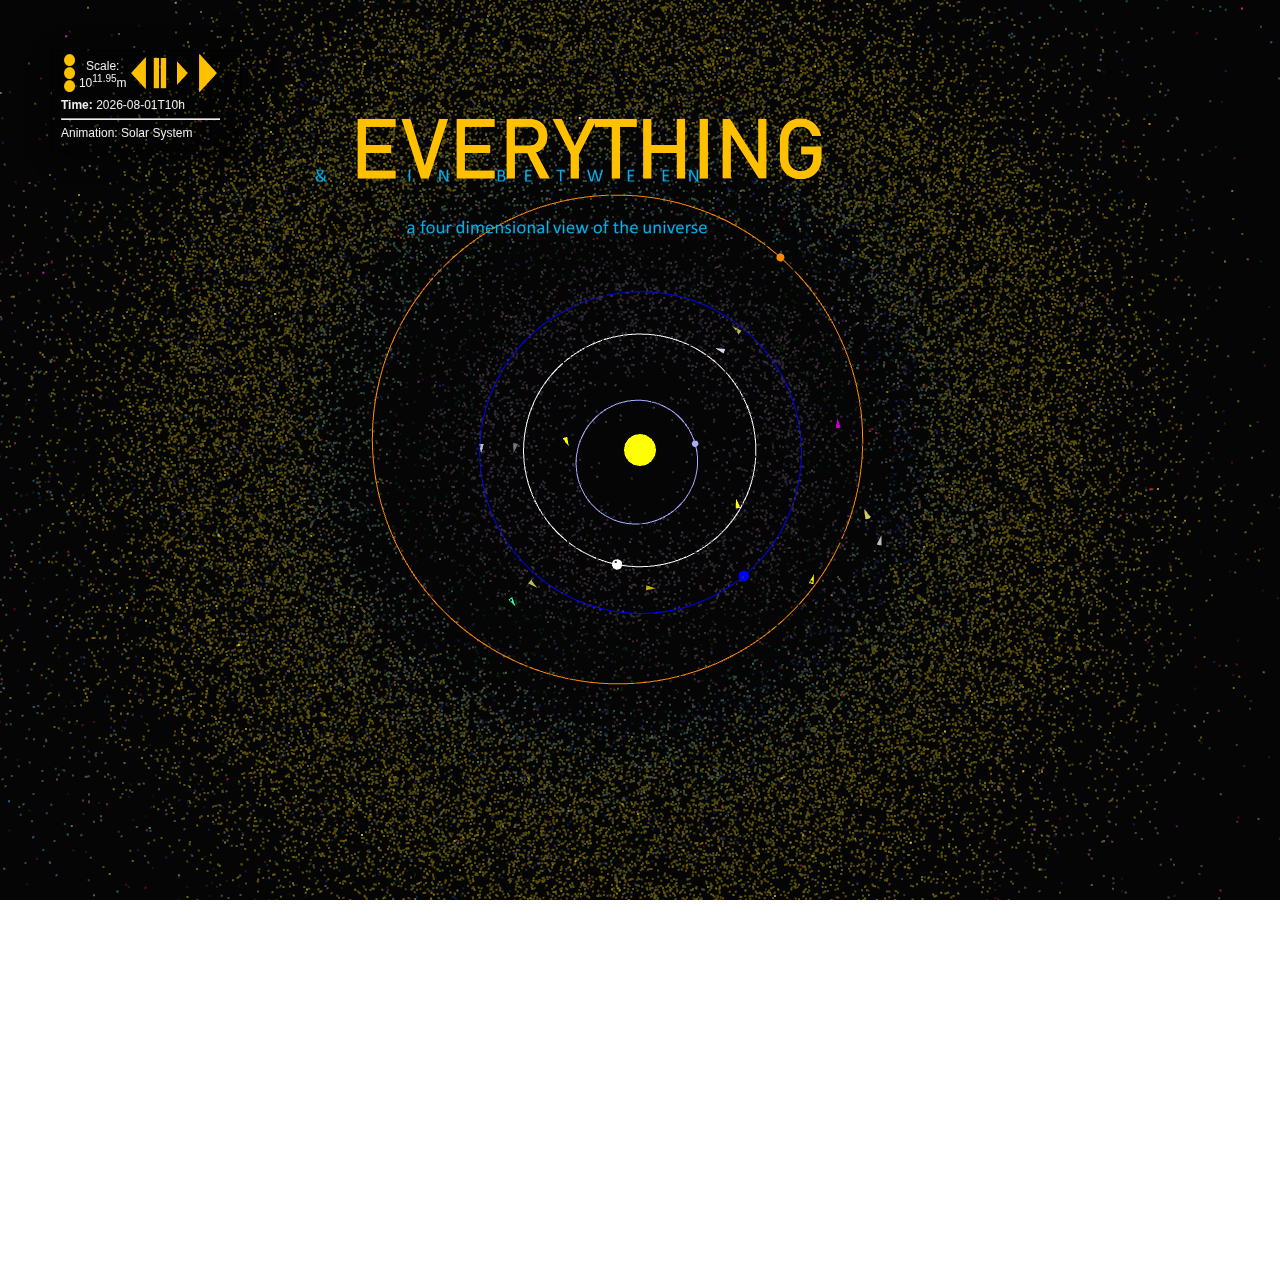
==== commit 0870c03a: "Version 2.0.0" ====
--- a/index.html
+++ b/index.html
@@ -1 +1 @@
-<!doctype html><html lang="en"><head><meta charset="utf-8"/><meta name="viewport" content="width=device-width,initial-scale=1"/><meta name="theme-color" content="#000000"/><meta name="description" content="Solar System Orrery"/><link rel="manifest" href="/manifest.json"/><title>Solar System Orrery and Universe Explorer</title><link href="/static/css/main.060e80e2.chunk.css" rel="stylesheet"></head><body><noscript>You need to enable JavaScript to run this app.</noscript><div id="root"></div><script>!function(e){function r(r){for(var n,i,l=r[0],f=r[1],a=r[2],c=0,s=[];c<l.length;c++)i=l[c],Object.prototype.hasOwnProperty.call(o,i)&&o[i]&&s.push(o[i][0]),o[i]=0;for(n in f)Object.prototype.hasOwnProperty.call(f,n)&&(e[n]=f[n]);for(p&&p(r);s.length;)s.shift()();return u.push.apply(u,a||[]),t()}function t(){for(var e,r=0;r<u.length;r++){for(var t=u[r],n=!0,l=1;l<t.length;l++){var f=t[l];0!==o[f]&&(n=!1)}n&&(u.splice(r--,1),e=i(i.s=t[0]))}return e}var n={},o={1:0},u=[];function i(r){if(n[r])return n[r].exports;var t=n[r]={i:r,l:!1,exports:{}};return e[r].call(t.exports,t,t.exports,i),t.l=!0,t.exports}i.m=e,i.c=n,i.d=function(e,r,t){i.o(e,r)||Object.defineProperty(e,r,{enumerable:!0,get:t})},i.r=function(e){"undefined"!=typeof Symbol&&Symbol.toStringTag&&Object.defineProperty(e,Symbol.toStringTag,{value:"Module"}),Object.defineProperty(e,"__esModule",{value:!0})},i.t=function(e,r){if(1&r&&(e=i(e)),8&r)return e;if(4&r&&"object"==typeof e&&e&&e.__esModule)return e;var t=Object.create(null);if(i.r(t),Object.defineProperty(t,"default",{enumerable:!0,value:e}),2&r&&"string"!=typeof e)for(var n in e)i.d(t,n,function(r){return e[r]}.bind(null,n));return t},i.n=function(e){var r=e&&e.__esModule?function(){return e.default}:function(){return e};return i.d(r,"a",r),r},i.o=function(e,r){return Object.prototype.hasOwnProperty.call(e,r)},i.p="/";var l=this.webpackJsonpOrbits=this.webpackJsonpOrbits||[],f=l.push.bind(l);l.push=r,l=l.slice();for(var a=0;a<l.length;a++)r(l[a]);var p=f;t()}([])</script><script src="/static/js/2.fa6ea215.chunk.js"></script><script src="/static/js/main.0d54ecb1.chunk.js"></script></body></html>+<!doctype html><html lang="en"><head><meta charset="utf-8"/><meta name="viewport" content="width=device-width,initial-scale=1"/><meta name="theme-color" content="#000000"/><meta name="description" content="Solar System Orrery"/><link rel="manifest" href="/manifest.json"/><title>Solar System Orrery and Universe Explorer</title><link href="/static/css/main.060e80e2.chunk.css" rel="stylesheet"></head><body><noscript>You need to enable JavaScript to run this app.</noscript><div id="root"></div><script>!function(e){function r(r){for(var n,i,l=r[0],f=r[1],a=r[2],c=0,s=[];c<l.length;c++)i=l[c],Object.prototype.hasOwnProperty.call(o,i)&&o[i]&&s.push(o[i][0]),o[i]=0;for(n in f)Object.prototype.hasOwnProperty.call(f,n)&&(e[n]=f[n]);for(p&&p(r);s.length;)s.shift()();return u.push.apply(u,a||[]),t()}function t(){for(var e,r=0;r<u.length;r++){for(var t=u[r],n=!0,l=1;l<t.length;l++){var f=t[l];0!==o[f]&&(n=!1)}n&&(u.splice(r--,1),e=i(i.s=t[0]))}return e}var n={},o={1:0},u=[];function i(r){if(n[r])return n[r].exports;var t=n[r]={i:r,l:!1,exports:{}};return e[r].call(t.exports,t,t.exports,i),t.l=!0,t.exports}i.m=e,i.c=n,i.d=function(e,r,t){i.o(e,r)||Object.defineProperty(e,r,{enumerable:!0,get:t})},i.r=function(e){"undefined"!=typeof Symbol&&Symbol.toStringTag&&Object.defineProperty(e,Symbol.toStringTag,{value:"Module"}),Object.defineProperty(e,"__esModule",{value:!0})},i.t=function(e,r){if(1&r&&(e=i(e)),8&r)return e;if(4&r&&"object"==typeof e&&e&&e.__esModule)return e;var t=Object.create(null);if(i.r(t),Object.defineProperty(t,"default",{enumerable:!0,value:e}),2&r&&"string"!=typeof e)for(var n in e)i.d(t,n,function(r){return e[r]}.bind(null,n));return t},i.n=function(e){var r=e&&e.__esModule?function(){return e.default}:function(){return e};return i.d(r,"a",r),r},i.o=function(e,r){return Object.prototype.hasOwnProperty.call(e,r)},i.p="/";var l=this.webpackJsonpOrbits=this.webpackJsonpOrbits||[],f=l.push.bind(l);l.push=r,l=l.slice();for(var a=0;a<l.length;a++)r(l[a]);var p=f;t()}([])</script><script src="/static/js/2.93be50d6.chunk.js"></script><script src="/static/js/main.0fbf6093.chunk.js"></script></body></html>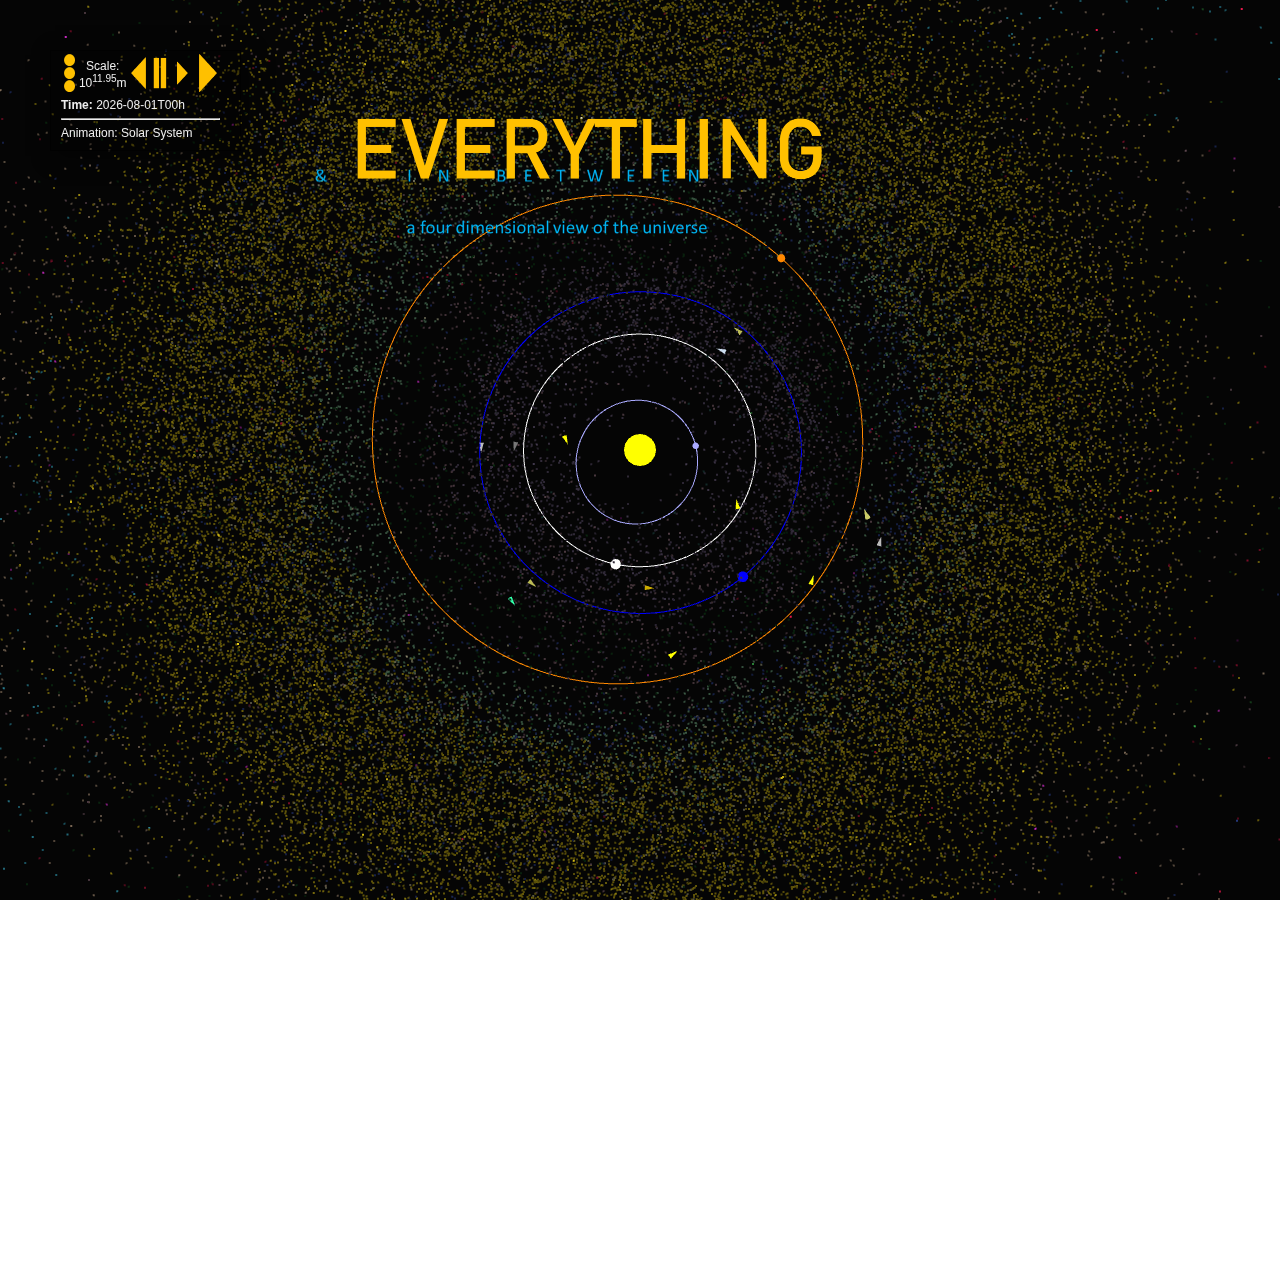
==== commit 550e8d8e: "V3.00" ====
--- a/index.html
+++ b/index.html
@@ -1 +1 @@
-<!doctype html><html lang="en"><head><meta charset="utf-8"/><meta name="viewport" content="width=device-width,initial-scale=1"/><meta name="theme-color" content="#000000"/><meta name="description" content="Solar System Orrery"/><link rel="manifest" href="/manifest.json"/><title>Solar System Orrery and Universe Explorer</title><link href="/static/css/main.060e80e2.chunk.css" rel="stylesheet"></head><body><noscript>You need to enable JavaScript to run this app.</noscript><div id="root"></div><script>!function(e){function r(r){for(var n,i,l=r[0],f=r[1],a=r[2],c=0,s=[];c<l.length;c++)i=l[c],Object.prototype.hasOwnProperty.call(o,i)&&o[i]&&s.push(o[i][0]),o[i]=0;for(n in f)Object.prototype.hasOwnProperty.call(f,n)&&(e[n]=f[n]);for(p&&p(r);s.length;)s.shift()();return u.push.apply(u,a||[]),t()}function t(){for(var e,r=0;r<u.length;r++){for(var t=u[r],n=!0,l=1;l<t.length;l++){var f=t[l];0!==o[f]&&(n=!1)}n&&(u.splice(r--,1),e=i(i.s=t[0]))}return e}var n={},o={1:0},u=[];function i(r){if(n[r])return n[r].exports;var t=n[r]={i:r,l:!1,exports:{}};return e[r].call(t.exports,t,t.exports,i),t.l=!0,t.exports}i.m=e,i.c=n,i.d=function(e,r,t){i.o(e,r)||Object.defineProperty(e,r,{enumerable:!0,get:t})},i.r=function(e){"undefined"!=typeof Symbol&&Symbol.toStringTag&&Object.defineProperty(e,Symbol.toStringTag,{value:"Module"}),Object.defineProperty(e,"__esModule",{value:!0})},i.t=function(e,r){if(1&r&&(e=i(e)),8&r)return e;if(4&r&&"object"==typeof e&&e&&e.__esModule)return e;var t=Object.create(null);if(i.r(t),Object.defineProperty(t,"default",{enumerable:!0,value:e}),2&r&&"string"!=typeof e)for(var n in e)i.d(t,n,function(r){return e[r]}.bind(null,n));return t},i.n=function(e){var r=e&&e.__esModule?function(){return e.default}:function(){return e};return i.d(r,"a",r),r},i.o=function(e,r){return Object.prototype.hasOwnProperty.call(e,r)},i.p="/";var l=this.webpackJsonpOrbits=this.webpackJsonpOrbits||[],f=l.push.bind(l);l.push=r,l=l.slice();for(var a=0;a<l.length;a++)r(l[a]);var p=f;t()}([])</script><script src="/static/js/2.93be50d6.chunk.js"></script><script src="/static/js/main.0fbf6093.chunk.js"></script></body></html>+<!doctype html><html lang="en"><head><meta charset="utf-8"/><meta name="viewport" content="width=device-width,initial-scale=1"/><meta name="theme-color" content="#000000"/><meta name="description" content="Solar System Orrery"/><link rel="manifest" href="/manifest.json"/><title>Solar System Orrery and Universe Explorer</title><link href="/static/css/main.4e7687b7.chunk.css" rel="stylesheet"></head><body><noscript>You need to enable JavaScript to run this app.</noscript><div id="root"></div><script>!function(e){function r(r){for(var n,i,l=r[0],f=r[1],a=r[2],c=0,s=[];c<l.length;c++)i=l[c],Object.prototype.hasOwnProperty.call(o,i)&&o[i]&&s.push(o[i][0]),o[i]=0;for(n in f)Object.prototype.hasOwnProperty.call(f,n)&&(e[n]=f[n]);for(p&&p(r);s.length;)s.shift()();return u.push.apply(u,a||[]),t()}function t(){for(var e,r=0;r<u.length;r++){for(var t=u[r],n=!0,l=1;l<t.length;l++){var f=t[l];0!==o[f]&&(n=!1)}n&&(u.splice(r--,1),e=i(i.s=t[0]))}return e}var n={},o={1:0},u=[];function i(r){if(n[r])return n[r].exports;var t=n[r]={i:r,l:!1,exports:{}};return e[r].call(t.exports,t,t.exports,i),t.l=!0,t.exports}i.m=e,i.c=n,i.d=function(e,r,t){i.o(e,r)||Object.defineProperty(e,r,{enumerable:!0,get:t})},i.r=function(e){"undefined"!=typeof Symbol&&Symbol.toStringTag&&Object.defineProperty(e,Symbol.toStringTag,{value:"Module"}),Object.defineProperty(e,"__esModule",{value:!0})},i.t=function(e,r){if(1&r&&(e=i(e)),8&r)return e;if(4&r&&"object"==typeof e&&e&&e.__esModule)return e;var t=Object.create(null);if(i.r(t),Object.defineProperty(t,"default",{enumerable:!0,value:e}),2&r&&"string"!=typeof e)for(var n in e)i.d(t,n,function(r){return e[r]}.bind(null,n));return t},i.n=function(e){var r=e&&e.__esModule?function(){return e.default}:function(){return e};return i.d(r,"a",r),r},i.o=function(e,r){return Object.prototype.hasOwnProperty.call(e,r)},i.p="/";var l=this.webpackJsonpOrbits=this.webpackJsonpOrbits||[],f=l.push.bind(l);l.push=r,l=l.slice();for(var a=0;a<l.length;a++)r(l[a]);var p=f;t()}([])</script><script src="/static/js/2.09674597.chunk.js"></script><script src="/static/js/main.944751fb.chunk.js"></script></body></html>--- a/static/css/main.4e7687b7.chunk.css
+++ b/static/css/main.4e7687b7.chunk.css
@@ -0,0 +1,2 @@
+body{margin:0;font-family:-apple-system,BlinkMacSystemFont,"Segoe UI","Roboto","Oxygen","Ubuntu","Cantarell","Fira Sans","Droid Sans","Helvetica Neue",sans-serif;-webkit-font-smoothing:antialiased;-moz-osx-font-smoothing:grayscale}tr.yellow td{background-color:#ff0}tr.pink td{background-color:pink}code{font-family:source-code-pro,Menlo,Monaco,Consolas,"Courier New",monospace}.fullscreen{position:fixed;border-width:0;padding:0;margin:0;top:0;left:0;bottom:0;right:0;overflow:auto;bg-color:red}.glasspane{position:absolute;left:50px;top:50px;padding:0 20px 10px 10px;background:rgba(0,0,0,.3);border:thin solid rgba(0,0,0,.6);color:#eee;font-family:Droid Sans,Arial,Helvetica,sans-serif;font-size:12px;cursor:pointer;box-shadow:5px 5px 20px rgba(0,0,0,.5)}.logo1{left:300px;top:70px}.logo1,.logo2{position:absolute}.logo2{left:303px;top:158px}.logo3{position:absolute;left:395px;top:210px}.animated{-webkit-animation-duration:8s;-webkit-animation-delay:3s;animation-duration:8s;animation-delay:3s;animation-fill-mode:both}.animated2{-webkit-animation-delay:0s;animation-delay:0s;animation-fill-mode:both}.animated2,.animated3{-webkit-animation-duration:10s;animation-duration:10s}.animated3{-webkit-animation-delay:2s;animation-delay:2s;animation-fill-mode:both}@keyframes fadeOut{0%{opacity:1}to{opacity:0}}@keyframes fadeInOut{0%,to{opacity:0}50%{opacity:1}}.fadeInOut{animation-name:fadeInOut}.fadeOut{animation-name:fadeOut}
+/*# sourceMappingURL=main.4e7687b7.chunk.css.map */